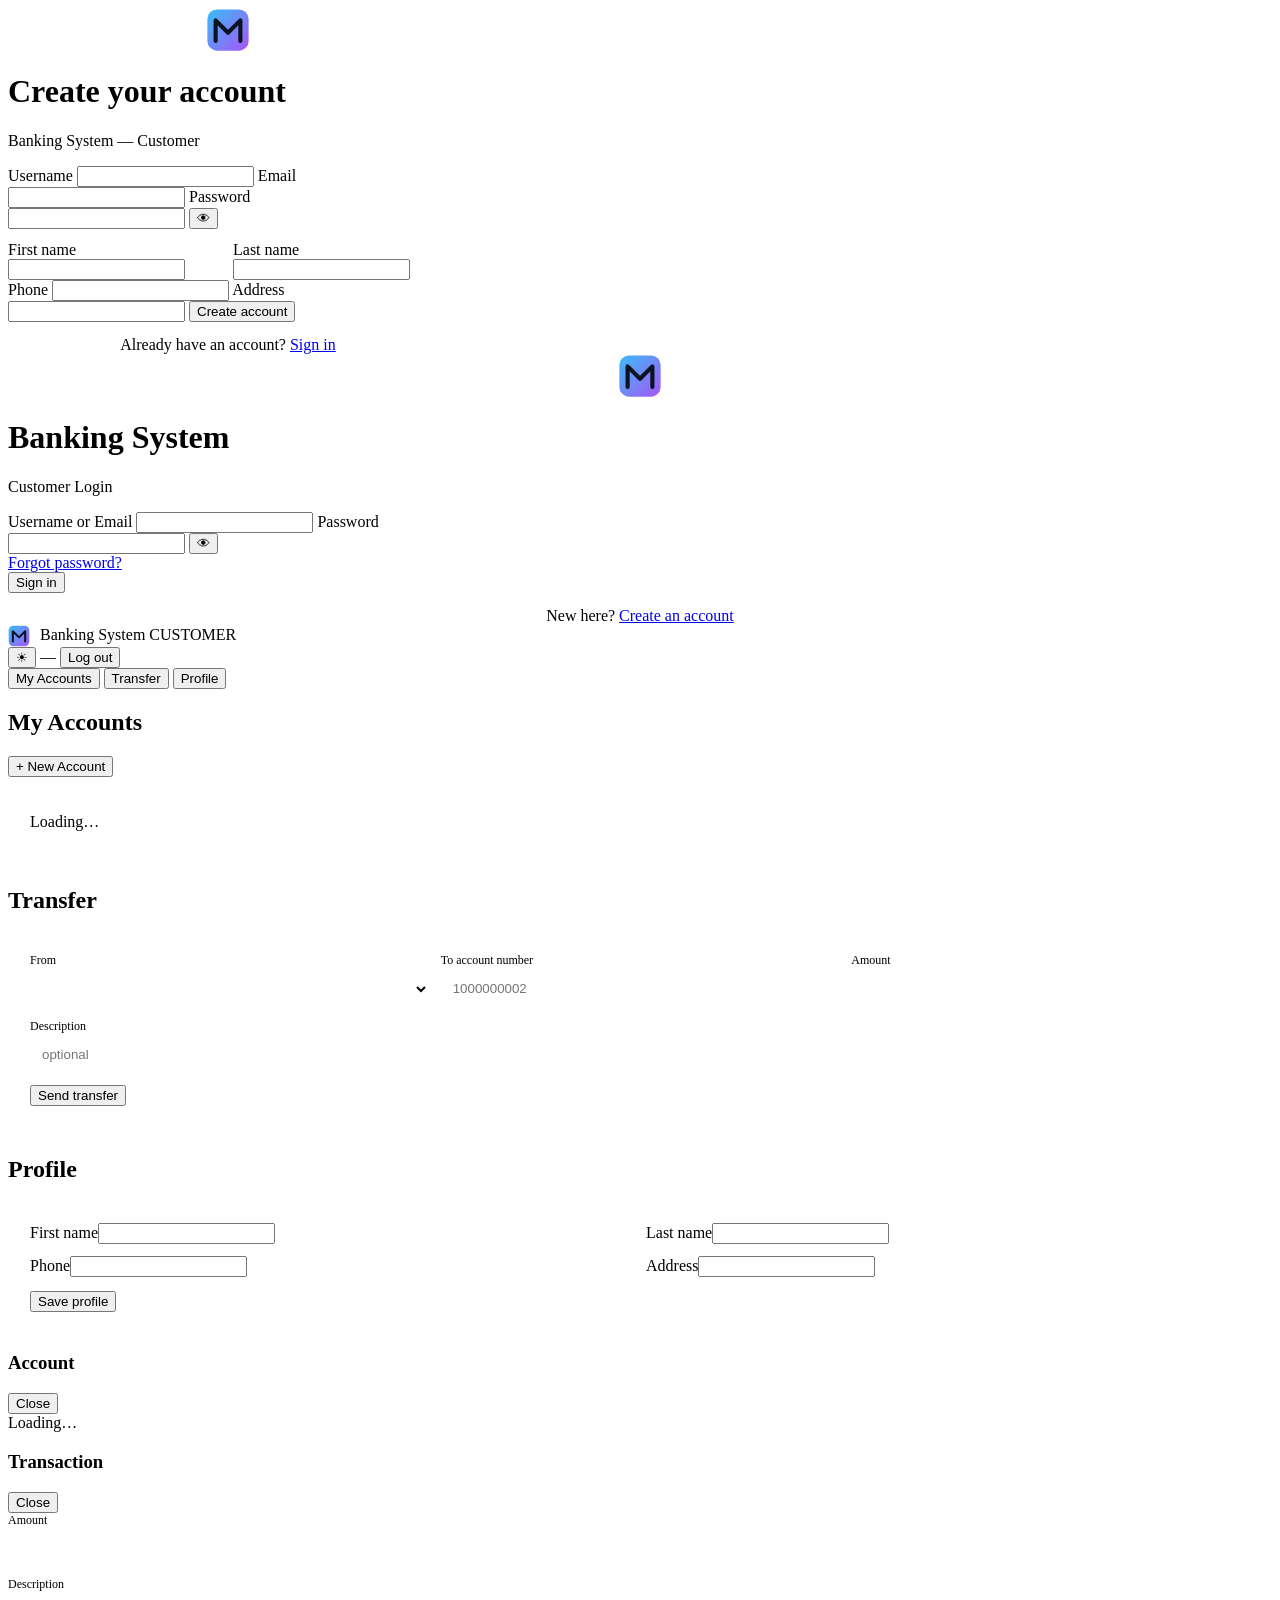
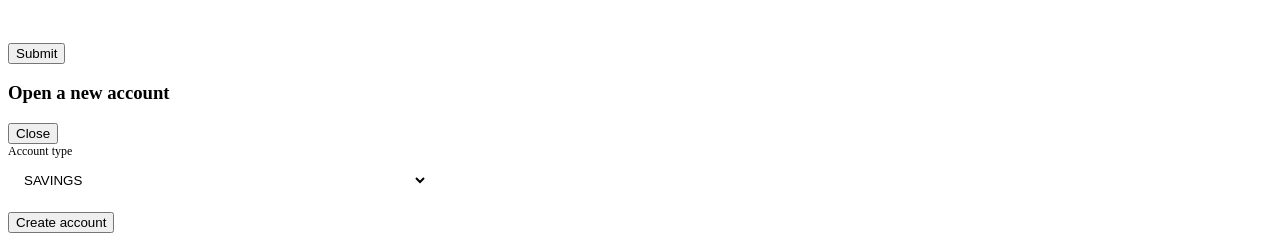
==== src/main/resources/static/customer.html @ c0b797a2 "feat: complete banking system backend with SuperAdmin console, customer portal, Swagger UI, and audi" ====
<!DOCTYPE html>
<html lang="en" data-theme="dark">
<head>
<meta charset="UTF-8">
<meta name="viewport" content="width=device-width, initial-scale=1.0">
<title>Banking System — Customer</title>
<link rel="stylesheet" href="/admin.css">
<style>
  .amount-row { display:grid; grid-template-columns:1fr 1fr 1fr; gap:12px; margin-bottom:12px; }
  .amount-row label { display:block; font-size:12px; color:var(--muted); }
  .amount-row input, .amount-row select { width:100%; margin-top:4px; padding:9px 12px;
    background:var(--bg); border:1px solid var(--line); border-radius:8px; color:var(--text); }
  .card { background:var(--panel); border:1px solid var(--line); border-radius:var(--radius);
    padding:20px 22px; margin-bottom:20px; }
  .card h3 { margin:0 0 12px; font-size:15px; letter-spacing:.5px; text-transform:uppercase; color:var(--muted); }
  .acct-row { display:flex; justify-content:space-between; align-items:center; padding:12px 0;
    border-bottom:1px solid var(--line); font-size:14px; }
  .acct-row:last-child { border-bottom:none; }
  .acct-bal { font-weight:700; color:var(--accent); font-size:17px; }
  .acct-num { font-family:monospace; color:var(--muted); font-size:12.5px; }
  table.tx th, table.tx td { padding:9px 12px; font-size:13px; }
  .tx-in { color:var(--ok); font-weight:600; }
  .tx-out { color:var(--err); font-weight:600; }
</style>
<link rel="icon" type="image/svg+xml" href="/favicon.svg"></head>
<body>

<!-- REGISTER VIEW -->
<div id="register-view" class="hidden">
  <div class="login-card" style="max-width:440px">
    <svg viewBox="0 0 64 64" width="44" height="44" aria-hidden="true" style="display:block;margin:0 auto 12px">
      <defs><linearGradient id="cgr" x1="0" y1="0" x2="1" y2="1">
        <stop offset="0%" stop-color="#38bdf8"/><stop offset="100%" stop-color="#a855f7"/>
      </linearGradient></defs>
      <rect x="2" y="2" width="60" height="60" rx="14" fill="url(#cgr)"/>
      <path d="M14 48 V18 L32 36 L50 18 V48" fill="none" stroke="#0b1220" stroke-width="6"
            stroke-linecap="round" stroke-linejoin="round"/>
    </svg>
    <h1>Create your account</h1>
    <p class="subtitle">Banking System — Customer</p>
    <form id="register-form" autocomplete="on">
      <label>Username</label>
      <input id="reg-username" type="text" required minlength="3" maxlength="50">
      <label>Email</label>
      <input id="reg-email" type="email" required maxlength="120">
      <label>Password</label>
      <div class="pw-wrap">
        <input id="reg-password" type="password" required minlength="8" maxlength="72">
        <button type="button" class="eye" data-target="reg-password" tabindex="-1">👁</button>
      </div>
      <div style="display:grid;grid-template-columns:1fr 1fr;gap:10px;margin-top:12px">
        <div><label>First name</label><input id="reg-first" type="text" required maxlength="60"></div>
        <div><label>Last name</label><input id="reg-last" type="text" required maxlength="60"></div>
      </div>
      <label>Phone</label>
      <input id="reg-phone" type="text" maxlength="20">
      <label>Address</label>
      <input id="reg-address" type="text" maxlength="255">
      <button type="submit" id="register-btn">Create account</button>
      <div id="register-error" class="error"></div>
      <div class="login-links" style="text-align:center;margin-top:14px">
        Already have an account? <a href="#" id="to-login">Sign in</a>
      </div>
    </form>
  </div>
</div>

<!-- LOGIN VIEW -->
<div id="login-view">
  <div class="login-card">
    <svg viewBox="0 0 64 64" width="44" height="44" aria-hidden="true" style="display:block;margin:0 auto 12px">
      <defs><linearGradient id="clg" x1="0" y1="0" x2="1" y2="1">
        <stop offset="0%" stop-color="#38bdf8"/><stop offset="100%" stop-color="#a855f7"/>
      </linearGradient></defs>
      <rect x="2" y="2" width="60" height="60" rx="14" fill="url(#clg)"/>
      <path d="M14 48 V18 L32 36 L50 18 V48" fill="none" stroke="#0b1220" stroke-width="6"
            stroke-linecap="round" stroke-linejoin="round"/>
    </svg>
    <h1>Banking System</h1>
    <p class="subtitle">Customer Login</p>
    <form id="login-form" autocomplete="on">
      <label>Username or Email</label>
      <input id="login-identifier" type="text" required>
      <label>Password</label>
      <div class="pw-wrap">
        <input id="login-password" type="password" required autocomplete="current-password">
        <button type="button" class="eye" data-target="login-password" tabindex="-1">👁</button>
      </div>
      <div class="login-links"><a href="#" id="forgot-link">Forgot password?</a></div>
      <button type="submit" id="login-btn">Sign in</button>
      <div id="login-error" class="error"></div>
      <div class="login-links" style="text-align:center;margin-top:14px">
        New here? <a href="#" id="to-register">Create an account</a>
      </div>
    </form>
  </div>
</div>

<!-- APP VIEW -->
<div id="app-view" class="hidden">
  <header class="topbar">
    <div class="brand">
      <svg viewBox="0 0 64 64" width="22" height="22" style="vertical-align:middle;margin-right:6px">
        <defs><linearGradient id="cbr" x1="0" y1="0" x2="1" y2="1">
          <stop offset="0%" stop-color="#38bdf8"/><stop offset="100%" stop-color="#a855f7"/>
        </linearGradient></defs>
        <rect x="2" y="2" width="60" height="60" rx="14" fill="url(#cbr)"/>
        <path d="M14 48 V18 L32 36 L50 18 V48" fill="none" stroke="#0b1220" stroke-width="6"
              stroke-linecap="round" stroke-linejoin="round"/>
      </svg>
      Banking System <span class="tag">CUSTOMER</span>
    </div>
    <div class="who">
      <button id="theme-toggle" class="btn-ghost" type="button">☀</button>
      <span id="who-username">—</span>
      <button id="logout-btn" class="btn-ghost" type="button">Log out</button>
    </div>
  </header>

  <nav class="tabs">
    <button class="tab active" data-tab="accounts">My Accounts</button>
    <button class="tab" data-tab="transfer">Transfer</button>
    <button class="tab" data-tab="profile">Profile</button>
  </nav>

  <main>
    <section id="tab-accounts" class="tab-panel">
      <div class="panel-head">
        <h2>My Accounts</h2>
        <button class="btn primary" type="button" onclick="Cust.openCreateAccount()">+ New Account</button>
      </div>
      <div id="accounts-list" class="card">
        <p class="empty">Loading…</p>
      </div>
    </section>

    <section id="tab-transfer" class="tab-panel hidden">
      <h2>Transfer</h2>
      <div class="card">
        <form id="transfer-form">
          <div class="amount-row">
            <div>
              <label>From</label>
              <select id="transfer-from" required></select>
            </div>
            <div>
              <label>To account number</label>
              <input id="transfer-to" type="text" required placeholder="1000000002">
            </div>
            <div>
              <label>Amount</label>
              <input id="transfer-amount" type="number" min="0.01" step="0.01" required>
            </div>
          </div>
          <label style="display:block;font-size:12px;color:var(--muted)">Description</label>
          <input id="transfer-desc" type="text" maxlength="255" placeholder="optional"
                 style="width:100%;padding:9px 12px;background:var(--bg);border:1px solid var(--line);
                        border-radius:8px;color:var(--text);margin-top:4px">
          <button type="submit" class="btn primary" style="margin-top:14px">Send transfer</button>
          <div id="transfer-msg" class="hint" style="margin-top:10px"></div>
        </form>
      </div>
    </section>

    <section id="tab-profile" class="tab-panel hidden">
      <h2>Profile</h2>
      <div class="card">
        <form id="profile-form">
          <div style="display:grid;grid-template-columns:1fr 1fr;gap:12px">
            <div><label>First name</label><input id="prof-first" type="text"></div>
            <div><label>Last name</label><input id="prof-last" type="text"></div>
            <div><label>Phone</label><input id="prof-phone" type="text"></div>
            <div><label>Address</label><input id="prof-address" type="text"></div>
          </div>
          <button type="submit" class="btn primary" style="margin-top:14px">Save profile</button>
          <span id="prof-msg" class="hint" style="margin-left:12px"></span>
        </form>
      </div>
    </section>
  </main>
</div>

<!-- ACCOUNT DETAIL / HISTORY MODAL -->
<div id="acct-modal" class="modal hidden">
  <div class="modal-box">
    <div class="modal-head">
      <h3 id="acct-title">Account</h3>
      <button class="btn-ghost" type="button" onclick="Cust.closeModal()">Close</button>
    </div>
    <div id="acct-content">Loading…</div>
  </div>
</div>

<!-- DEPOSIT / WITHDRAW MODAL -->
<div id="tx-modal" class="modal hidden">
  <div class="modal-box" style="max-width:420px">
    <div class="modal-head">
      <h3 id="tx-title">Transaction</h3>
      <button class="btn-ghost" type="button" onclick="Cust.closeTx()">Close</button>
    </div>
    <form id="tx-form">
      <input type="hidden" id="tx-kind">
      <input type="hidden" id="tx-account-id">
      <label style="display:block;font-size:12px;color:var(--muted)">Amount</label>
      <input id="tx-amount" type="number" min="0.01" step="0.01" required
             style="width:100%;padding:9px 12px;background:var(--bg);border:1px solid var(--line);
                    border-radius:8px;color:var(--text);margin-top:4px">
      <label style="display:block;font-size:12px;color:var(--muted);margin-top:12px">Description</label>
      <input id="tx-desc" type="text" maxlength="255"
             style="width:100%;padding:9px 12px;background:var(--bg);border:1px solid var(--line);
                    border-radius:8px;color:var(--text);margin-top:4px">
      <button type="submit" class="btn primary" style="margin-top:14px">Submit</button>
      <div id="tx-msg" class="hint" style="margin-top:10px"></div>
    </form>
  </div>
</div>

<!-- CREATE ACCOUNT MODAL -->
<div id="newacct-modal" class="modal hidden">
  <div class="modal-box" style="max-width:420px">
    <div class="modal-head">
      <h3>Open a new account</h3>
      <button class="btn-ghost" type="button" onclick="Cust.closeNewAcct()">Close</button>
    </div>
    <form id="newacct-form">
      <label style="display:block;font-size:12px;color:var(--muted)">Account type</label>
      <select id="newacct-type"
              style="width:100%;padding:9px 12px;background:var(--bg);border:1px solid var(--line);
                     border-radius:8px;color:var(--text);margin-top:4px">
        <option value="SAVINGS">SAVINGS</option>
        <option value="CHECKING">CHECKING</option>
      </select>
      <button type="submit" class="btn primary" style="margin-top:14px">Create account</button>
      <div id="newacct-msg" class="hint" style="margin-top:10px"></div>
    </form>
  </div>
</div>

<div id="toast" class="toast hidden"></div>

<script src="/customer.js"></script>
</body>
</html>
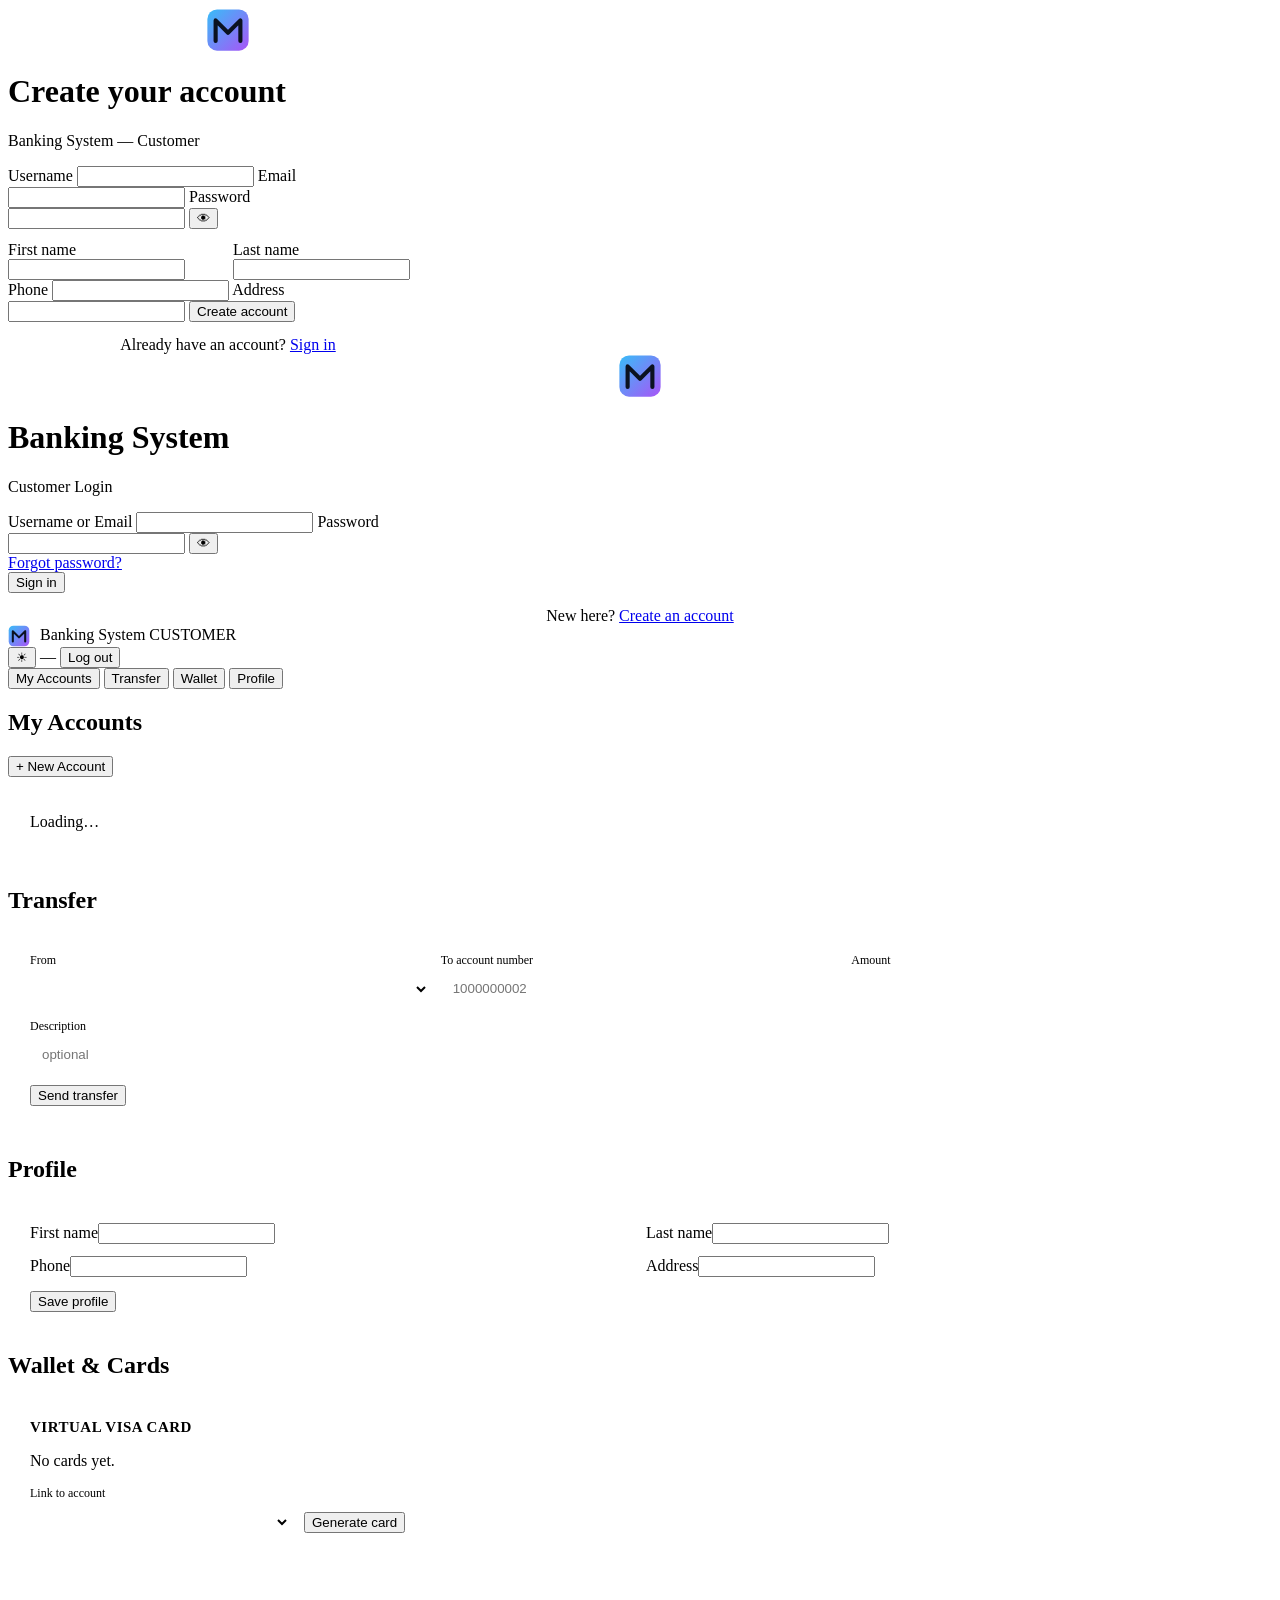
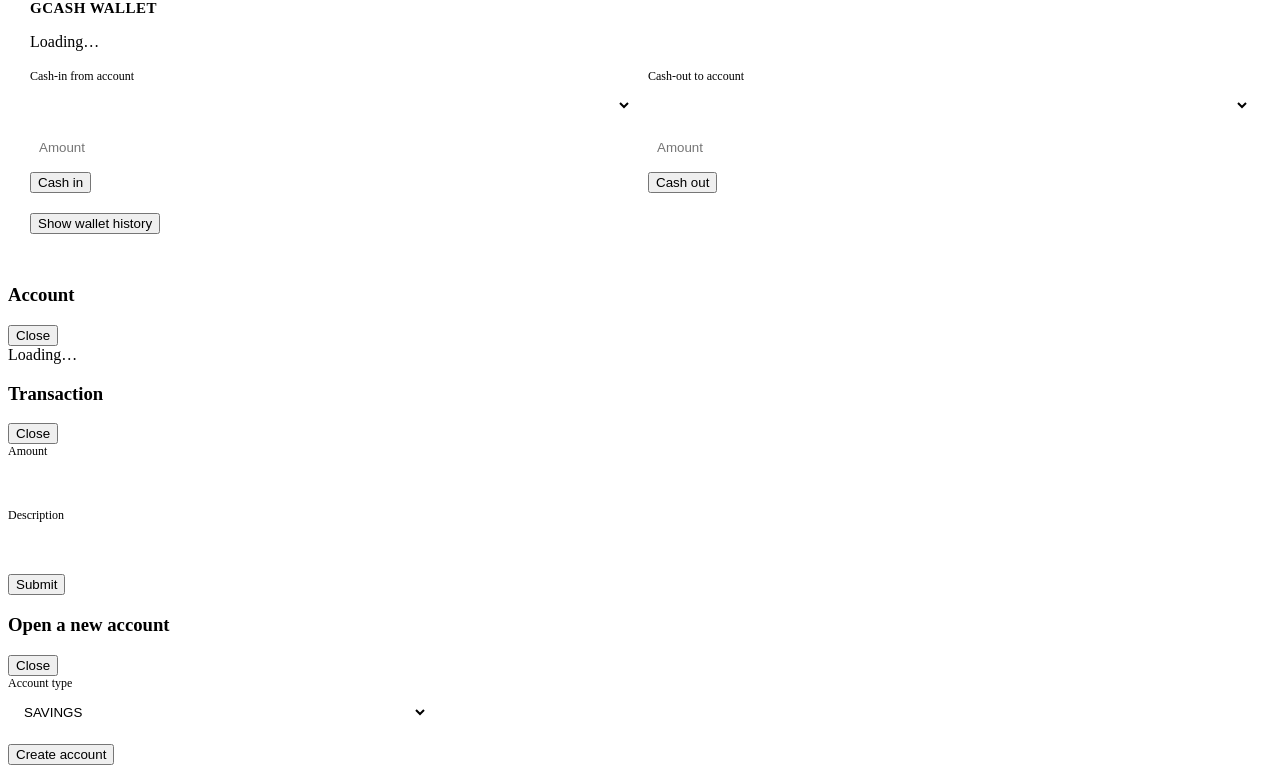
==== commit 6c121d1b: "feat: virtual Visa cards and GCash wallet simulator" ====
--- a/src/main/resources/static/customer.html
+++ b/src/main/resources/static/customer.html
@@ -120,6 +120,7 @@
   <nav class="tabs">
     <button class="tab active" data-tab="accounts">My Accounts</button>
     <button class="tab" data-tab="transfer">Transfer</button>
+    <button class="tab" data-tab="wallet">Wallet</button>
     <button class="tab" data-tab="profile">Profile</button>
   </nav>
 
@@ -177,6 +178,54 @@
         </form>
       </div>
     </section>
+
+    <section id="tab-wallet" class="tab-panel hidden">
+      <h2>Wallet &amp; Cards</h2>
+
+      <!-- Virtual Card -->
+      <div class="card">
+        <h3>Virtual Visa Card</h3>
+        <div id="cards-list"><p class="empty">No cards yet.</p></div>
+        <div style="margin-top:14px">
+          <label style="display:block;font-size:12px;color:var(--muted)">Link to account</label>
+          <select id="card-account" style="min-width:260px;padding:9px;background:var(--bg);
+                  border:1px solid var(--line);border-radius:8px;color:var(--text);margin-top:4px"></select>
+          <button type="button" class="btn primary" style="margin-left:10px" onclick="Cust.generateCard()">Generate card</button>
+        </div>
+      </div>
+
+      <!-- GCash Wallet -->
+      <div class="card">
+        <h3>GCash Wallet</h3>
+        <div id="wallet-box"><p class="empty">Loading…</p></div>
+
+        <div style="display:grid;grid-template-columns:1fr 1fr;gap:16px;margin-top:18px">
+          <div>
+            <label style="display:block;font-size:12px;color:var(--muted)">Cash-in from account</label>
+            <select id="cashin-account" style="width:100%;padding:9px;background:var(--bg);
+                    border:1px solid var(--line);border-radius:8px;color:var(--text);margin-top:4px"></select>
+            <input id="cashin-amount" type="number" min="0.01" step="0.01" placeholder="Amount"
+                   style="width:100%;padding:9px;background:var(--bg);border:1px solid var(--line);
+                          border-radius:8px;color:var(--text);margin-top:8px">
+            <button type="button" class="btn primary" style="margin-top:8px" onclick="Cust.cashIn()">Cash in</button>
+          </div>
+          <div>
+            <label style="display:block;font-size:12px;color:var(--muted)">Cash-out to account</label>
+            <select id="cashout-account" style="width:100%;padding:9px;background:var(--bg);
+                    border:1px solid var(--line);border-radius:8px;color:var(--text);margin-top:4px"></select>
+            <input id="cashout-amount" type="number" min="0.01" step="0.01" placeholder="Amount"
+                   style="width:100%;padding:9px;background:var(--bg);border:1px solid var(--line);
+                          border-radius:8px;color:var(--text);margin-top:8px">
+            <button type="button" class="btn warn" style="margin-top:8px" onclick="Cust.cashOut()">Cash out</button>
+          </div>
+        </div>
+
+        <div style="margin-top:20px">
+          <button class="btn" type="button" onclick="Cust.loadWalletTx()">Show wallet history</button>
+          <div id="wallet-tx" style="margin-top:10px"></div>
+        </div>
+      </div>
+    </section>
   </main>
 </div>
 
